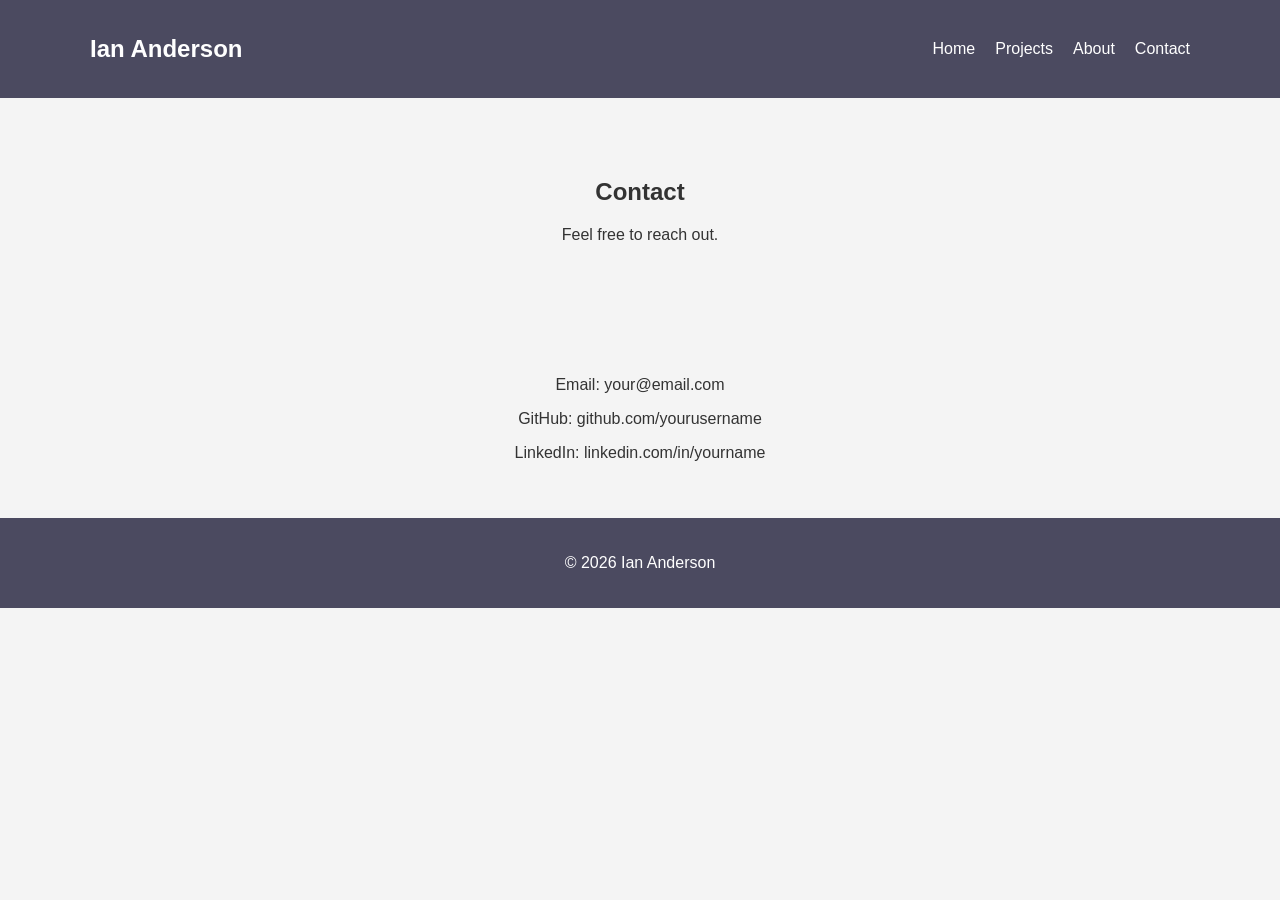
==== contact.html @ 2e12c2e0 "feat: add portfolio color system using CSS variables" ====
<!DOCTYPE html>
<html lang="en">

<head>

<meta charset="UTF-8">
<meta name="viewport" content="width=device-width, initial-scale=1.0">

<title>Contact | Ian Anderson</title>

<link rel="stylesheet" href="css/styles.css">

</head>

<body>

<header>

<nav class="navbar">

<h1 class="logo">Ian Anderson</h1>

<ul class="nav-links">

<li><a href="index.html">Home</a></li>
<li><a href="projects.html">Projects</a></li>
<li><a href="about.html">About</a></li>
<li><a href="contact.html">Contact</a></li>

</ul>

</nav>

</header>


<section class="page-header">

<h1>Contact</h1>

<p>Feel free to reach out.</p>

</section>


<section class="contact">

<p>Email: your@email.com</p>

<p>GitHub: github.com/yourusername</p>

<p>LinkedIn: linkedin.com/in/yourname</p>

</section>


<footer>

<p>© 2026 Ian Anderson</p>

</footer>

</body>

</html>
---- css/styles.css ----
:root {

--primary: #42C6FF;
--highlight: #FDE74C;
--secondary: #5FFCC8;
--accent: #CF2F7F;
--dark: #4B4A60;

--background: #ffffff;
--card-bg: #ffffff;

}
.hero {

text-align: center;
padding: 100px 20px;
background: linear-gradient(135deg, var(--primary), var(--secondary));
color: var(--dark);

}
@media (min-width: 768px) {
  .hero {
    flex-direction: row;
  }
}
body {

font-family: 'Inter', sans-serif;
margin: 0;
background: var(--background);
color: var(--dark);

}
section {
max-width: 1100px;
margin: auto;
}
body {

font-family: Arial, sans-serif;
margin: 0;
background: #f4f4f4;
color: #333;

}

header {

background: var(--dark);
color: white;
padding: 15px;

}
h2, h3 {

color: var(--dark);

}
.navbar {

display: flex;
justify-content: space-between;
align-items: center;
max-width: 1100px;
margin: auto;

}

.nav-links {

list-style: none;
display: flex;
gap: 20px;

}

.nav-links a {

color: white;
text-decoration: none;
font-weight: 500;

}

.nav-links a:hover {

color: var(--highlight);

}

.hero {

text-align: center;
padding: 100px 20px;
background: white;

}

.hero h2 {

font-size: 40px;

}

.btn {

display: inline-block;
margin-top: 20px;
padding: 12px 24px;
background: var(--highlight);
color: var(--dark);
text-decoration: none;
border-radius: 6px;
font-weight: 600;
transition: all 0.2s;
box-shadow: 0 4px 10px rgba(0,0,0,0.15);

}

.btn:hover {

background: var(--accent);
color: white;

}

.featured {

padding: 60px 20px;
text-align: center;

}

.project-grid {

display: grid;
grid-template-columns: repeat(auto-fit, minmax(250px,1fr));
gap: 30px;
padding: 30px;

}

.project-card {

background: var(--card-bg);
padding: 20px;
border-radius: 10px;
box-shadow: 0 5px 15px rgba(0,0,0,0.1);
transition: transform 0.2s;

}

.project-card:hover {

transform: translateY(-6px);
border-top: 4px solid var(--primary);

}

.page-header {

text-align: center;
padding: 60px 20px;

}

.about {

padding: 40px;
max-width: 800px;
margin: auto;

}

.contact {

text-align: center;
padding: 40px;

}

footer {

text-align: center;
padding: 20px;
background: var(--dark);
color: white;

}
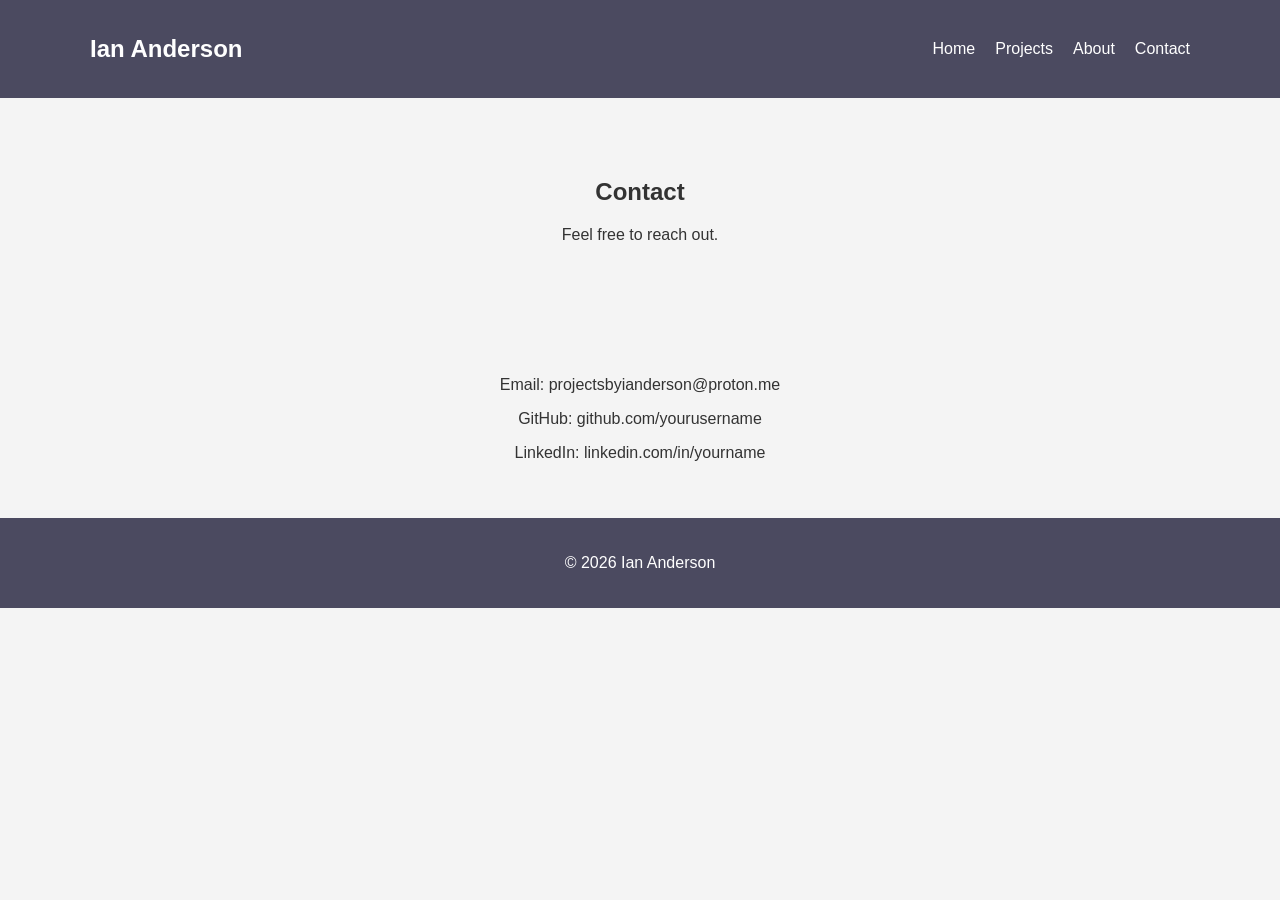
==== commit b4e8dc4a: "updated portfolio for job application" ====
--- a/contact.html
+++ b/contact.html
@@ -45,7 +45,7 @@
 
 <section class="contact">
 
-<p>Email: your@email.com</p>
+<p>Email: projectsbyianderson@proton.me</p>
 
 <p>GitHub: github.com/yourusername</p>
 
--- a/css/styles.css
+++ b/css/styles.css
@@ -14,8 +14,10 @@
 
 text-align: center;
 padding: 100px 20px;
-background: linear-gradient(135deg, var(--primary), var(--secondary));
-color: var(--dark);
+background: linear-gradient(135deg,#42C6FF,#5FFCC8);
+background-size: cover;
+color: #4B4A60;
+
 
 }
 @media (min-width: 768px) {
@@ -54,6 +56,13 @@
 h2, h3 {
 
 color: var(--dark);
+
+}
+.featured h2 {
+
+color: #4B4A60;
+font-size: 32px;
+margin-bottom: 40px;
 
 }
 .navbar {
@@ -126,8 +135,9 @@
 
 .featured {
 
-padding: 60px 20px;
-text-align: center;
+padding: 80px 20px;
+text-align: center;
+background: #FDE74C;
 
 }
 
@@ -142,18 +152,19 @@
 
 .project-card {
 
-background: var(--card-bg);
-padding: 20px;
+background: white;
+padding: 25px;
 border-radius: 10px;
-box-shadow: 0 5px 15px rgba(0,0,0,0.1);
-transition: transform 0.2s;
+box-shadow: 0 6px 20px rgba(0,0,0,0.1);
+transition: transform 0.2s ease;
+border-top: 6px solid #CF2F7F;
 
 }
 
 .project-card:hover {
 
-transform: translateY(-6px);
-border-top: 4px solid var(--primary);
+transform: translateY(-8px);
+box-shadow: 0 12px 30px rgba(0,0,0,0.15);
 
 }
 
@@ -186,4 +197,56 @@
 background: var(--dark);
 color: white;
 
+}
+.demo-button {
+  display: inline-block;
+  margin-top: 10px;
+  padding: 10px 16px;
+  background-color: #333;
+  color: white;
+  text-decoration: none;
+  border-radius: 6px;
+  font-weight: bold;
+}
+
+.demo-button:hover {
+  background-color: #555;
+}
+
+.hero {
+  text-align: center;
+  margin-top: 40px;
+}
+
+.current-work {
+  margin: 40px auto;
+  max-width: 600px;
+}
+
+.project-card {
+  border: 1px solid #ccc;
+  padding: 20px;
+  border-radius: 8px;
+  margin-top: 20px;
+}
+
+.project-card ul {
+  padding-left: 20px;
+}
+
+.demo-button,
+.code-button {
+  display: inline-block;
+  margin-top: 10px;
+  margin-right: 10px;
+  padding: 8px 14px;
+  background: black;
+  color: white;
+  text-decoration: none;
+  border-radius: 6px;
+}
+
+.demo-button:hover,
+.code-button:hover {
+  background: #333;
 }
